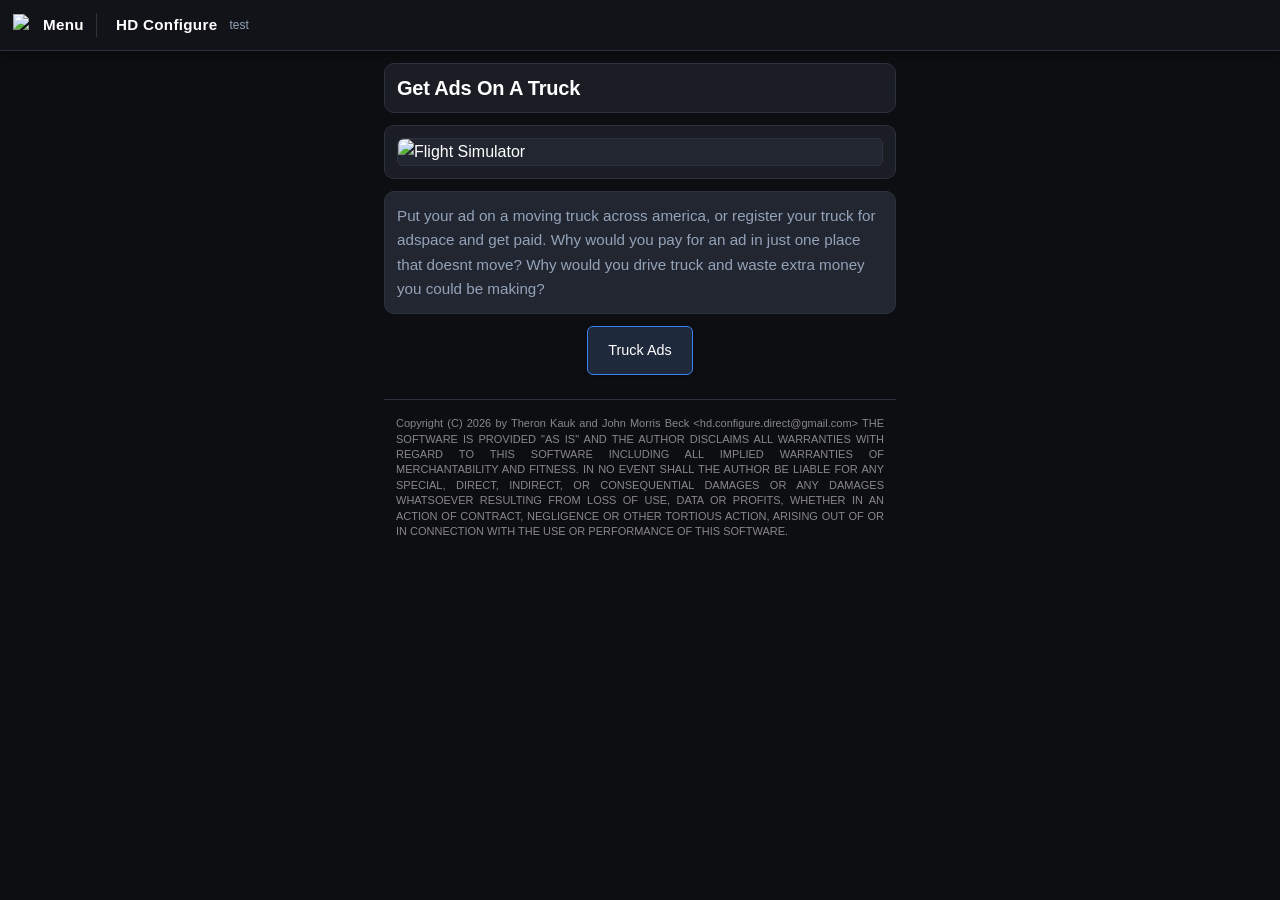
==== home/index.html @ 5f61d996 "Update webapp files" ====
<!DOCTYPE html>
<!-- Copyright (C) 2026 by Theron Kauk and John Morris Beck &lt;hd.configure.direct@gmail.com&gt; THE SOFTWARE IS PROVIDED "AS IS" AND THE AUTHOR DISCLAIMS ALL WARRANTIES WITH REGARD TO THIS SOFTWARE INCLUDING ALL IMPLIED WARRANTIES OF MERCHANTABILITY AND FITNESS. IN NO EVENT SHALL THE AUTHOR BE LIABLE FOR ANY SPECIAL, DIRECT, INDIRECT, OR CONSEQUENTIAL DAMAGES OR ANY DAMAGES WHATSOEVER RESULTING FROM LOSS OF USE, DATA OR PROFITS, WHETHER IN AN ACTION OF CONTRACT, NEGLIGENCE OR OTHER TORTIOUS ACTION, ARISING OUT OF OR IN CONNECTION WITH THE USE OR PERFORMANCE OF THIS SOFTWARE. -->
<html lang="en">
<head>
  <meta charset="UTF-8">
  <meta name="viewport" content="width=device-width, initial-scale=1.0">
  <title>Example</title>
  <link rel="stylesheet" href="/style.css">
</head>
<body>

  <div class="top-bar">
    <a href="./menu/" class="menu-link" title="Open Menu">
      <img src="/assets/menu.png" alt="Menu">
      <span class="menu-text">Menu</span>
    </a>
    <span class="top-bar-title">HD Configure</span>
    <span class="top-bar-subtitle">test</span>
  </div>
    <div class="subheader-wrapper">
        <h2 class="subheader-title">Get Ads On A Truck</h2>
    </div>
    <div class="table-wrapper">
      <div class="image-cell-flush">
        <img src="/assets/truckday.png" alt="Flight Simulator">
      </div>
    </div>
    <div class="info-block">
      <p>
        Put your ad on a moving truck across america, or register your truck for adspace and get paid. Why would you pay for an ad in just one place that doesnt move? Why would you drive truck and waste extra money you could be making?
      </p>
    </div><a href="/truckads/" class="table-btn table-btn-slate">Truck Ads</a>
<div style="text-align: right; font-size: 11px; color: #888888; font-family: sans-serif;">
  Copyright (C) 2026 by Theron Kauk and John Morris Beck &lt;hd.configure.direct@gmail.com&gt; THE SOFTWARE IS PROVIDED "AS IS" AND THE AUTHOR DISCLAIMS ALL WARRANTIES WITH REGARD TO THIS SOFTWARE INCLUDING ALL IMPLIED WARRANTIES OF MERCHANTABILITY AND FITNESS. IN NO EVENT SHALL THE AUTHOR BE LIABLE FOR ANY SPECIAL, DIRECT, INDIRECT, OR CONSEQUENTIAL DAMAGES OR ANY DAMAGES WHATSOEVER RESULTING FROM LOSS OF USE, DATA OR PROFITS, WHETHER IN AN ACTION OF CONTRACT, NEGLIGENCE OR OTHER TORTIOUS ACTION, ARISING OUT OF OR IN CONNECTION WITH THE USE OR PERFORMANCE OF THIS SOFTWARE.
</div>
</body>
</html>
---- style.css ----
/* ==========================================================================
   1. Theme Variables & Swatches
   ========================================================================== */
:root {
  --color-page-bg:        #0d0e11;
  --color-card-bg:        #13151a;
  --color-table-bg:       #1a1d24;
  --color-cell-bg:        #222630;
  --color-header-bg:      #111318;
  
  --color-border:         #2d323f;
  --color-text-main:      #ffffff;
  --color-text-muted:     #94a3b8;

  --color-btn-blue-bg:    #1e293b;
  --color-btn-blue-hover: #334155;
  --color-btn-blue-border:#3b82f6;
  
  --color-btn-navy-bg:    #1e3a8a;
  --color-btn-navy-hover: #2563eb;

  --radius-sm: 6px;
  --radius-md: 10px;
  --radius-lg: 16px;
  --transition: all 0.2s cubic-bezier(0.4, 0, 0.2, 1);
}

* {
  box-sizing: border-box;
  margin: 0;
  padding: 0;
}

body {
  background-color: var(--color-page-bg);
  color: var(--color-text-main);
  font-family: -apple-system, BlinkMacSystemFont, "Segoe UI", Roboto, sans-serif;
  line-height: 1.6;
  padding: 0;
  min-height: 100vh;
}

/* ==========================================================================
   2. Navigation & Layout
   ========================================================================== */
.top-bar {
  background-color: var(--color-header-bg);
  border-bottom: 1px solid var(--color-border);
  padding: 0rem;
  display: flex;
  align-items: center;
  box-shadow: 0 4px 12px rgba(0, 0, 0, 0.4);
  margin-bottom: 0.75rem;
}

.menu-link,
.menu-link:link,
.menu-link:visited {
  display: inline-flex;
  align-items: center;
  gap: 0.5rem;
  padding: 0.75rem;
  border-radius: var(--radius-sm);
  text-decoration: none;
  border: 1px solid transparent;
  transition: var(--transition);
}

.menu-link:hover {
  background-color: var(--color-cell-bg);
  border-color: var(--color-border);
}

.menu-text {
  color: var(--color-text-main);
  font-weight: 600;
  font-size: 0.95rem;
  letter-spacing: 0.02em;
  padding-right: 0.75rem;
  border-right: 1px solid var(--color-border);
}

.top-bar-title {
  color: var(--color-text-main);
  font-weight: 600;
  font-size: 0.95rem;
  letter-spacing: 0.02em;
  margin-left: 0.375rem;
  display: inline-flex;
  align-items: baseline;
}

.top-bar-subtitle {
  color: var(--color-text-muted);
  font-size: 0.75rem;
  margin-left: 0.75rem;
  font-weight: 400;
  align-self: center;
}

.menu-link img {
  width: 22px;
  height: 22px;
  display: block;
  object-fit: contain;
}

.card-container {
  background-color: var(--color-card-bg);
  border: 1px solid var(--color-border);
  border-radius: var(--radius-lg);
  padding: 0.75rem;
  max-width: 100%;
  width: auto;
  margin: 0.75rem;
  box-shadow: 0 12px 32px rgba(0, 0, 0, 0.6);
}

.header-banner {
  background-color: var(--color-table-bg);
  border: 1px solid var(--color-border);
  border-left: 4px solid var(--color-btn-blue-border);
  border-radius: var(--radius-md);
  padding: 0.375rem 0.75rem;
  margin-bottom: 0.75rem;
  box-shadow: inset 0 1px 0 rgba(255, 255, 255, 0.05);
}

h1 {
  color: var(--color-text-main);
  font-size: 1.75rem;
  line-height: 1.1;
  margin-top: 0;
  margin-bottom: 0.25rem;
  letter-spacing: -0.02em;
}

p.description {
  color: var(--color-text-muted);
  font-size: 0.95rem;
  font-style: italic;
  line-height: 1.2;
  margin-top: 0;
  margin-bottom: 0;
}

/* ==========================================================================
   3. Table & Cell Styles (Fixed Table Formatting)
   ========================================================================== */
.table-wrapper {
  background-color: var(--color-table-bg);
  border: 1px solid var(--color-border);
  border-radius: var(--radius-md);
  padding: 0.75rem;
  margin-bottom: 0.75rem;
  margin-left: auto;
  margin-right: auto;
  width: fit-content;
  max-width: 100%;
}

table {
  width: 100%;
  border-collapse: separate;
  border-spacing: 0 8px;
  color: var(--color-text-main);
}

th {
  background-color: var(--color-header-bg);
  color: var(--color-text-muted);
  font-size: 0.85rem;
  text-transform: uppercase;
  letter-spacing: 0.08em;
  font-weight: 600;
  padding: 0.75rem;
  border-radius: var(--radius-sm);
  text-align: center;
}

td.action-cell {
  background-color: var(--color-cell-bg);
  border: 1px solid var(--color-border);
  border-radius: var(--radius-sm);
  padding: 0.75rem;
  text-align: center;
  vertical-align: middle;
}

td.action-cell img {
  width: 100%;
  max-width: 100%;
  height: auto;
  display: block;
  margin: 0 auto;
  border-radius: var(--radius-sm);
}

.info-block {
  background-color: var(--color-cell-bg);
  border: 1px solid var(--color-border);
  border-radius: var(--radius-md);
  padding: 0.75rem;
  color: var(--color-text-main);
  margin-bottom: 0.75rem;
}

.info-block p {
  color: var(--color-text-muted);
  font-size: 0.95rem;
  line-height: 1.6;
}

/* ==========================================================================
   4. Universal Button Link Protection
   ========================================================================== */
td a.table-btn,
td a.table-btn:link,
td a.table-btn:visited {
  display: inline-block;
  padding: 0.75rem;
  font-size: 0.9rem;
  font-weight: 500;
  color: var(--color-text-main) !important;
  text-decoration: none;
  border-radius: var(--radius-sm);
  transition: var(--transition);
  text-align: center;
  box-shadow: 0 2px 4px rgba(0, 0, 0, 0.2);
}

td a.table-btn-slate,
td a.table-btn-slate:link,
td a.table-btn-slate:visited {
  background-color: var(--color-btn-blue-bg) !important;
  border: 1px solid var(--color-btn-blue-border) !important;
}

td a.table-btn-slate:hover {
  background-color: var(--color-btn-blue-hover) !important;
  box-shadow: 0 4px 12px rgba(59, 130, 246, 0.25);
  transform: translateY(-1px);
}

td a.table-btn-navy,
td a.table-btn-navy:link,
td a.table-btn-navy:visited {
  background-color: var(--color-btn-navy-bg) !important;
  border: 1px solid rgba(255, 255, 255, 0.1) !important;
}

td a.table-btn-navy:hover {
  background-color: var(--color-btn-navy-hover) !important;
  box-shadow: 0 4px 12px rgba(37, 99, 235, 0.3);
  transform: translateY(-1px);
}

td a.table-btn:active {
  transform: translateY(0);
}

/* ==========================================================================
   Subheader Component (Layered)
   ========================================================================== */
.subheader-wrapper {
  background-color: var(--color-table-bg);
  border: 1px solid var(--color-border);
  border-radius: var(--radius-md);
  padding: 0.75rem;
  margin-top: 0.75rem;
  margin-bottom: 0.75rem;
}

.subheader-inner {
  background-color: var(--color-cell-bg);
  border: 1px solid var(--color-border);
  border-radius: var(--radius-sm);
  padding: 0.75rem;
}

h2.subheader-title {
  color: #ffffff;
  font-size: 1.25rem;
  font-weight: 700;
  letter-spacing: -0.01em;
  line-height: 1.2;
  margin: 0;
}

/* ==========================================================================
   Extra Image Code
   ========================================================================== */
.image-cell-flush {
  background-color: var(--color-cell-bg);
  border: 1px solid var(--color-border);
  border-radius: var(--radius-sm);
  padding: 0;
  overflow: hidden;
  width: 100%;
}

.image-cell-flush img {
  width: 100%;
  max-width: 100%;
  height: auto;
  display: block;
  border-radius: var(--radius-sm);
}

/* ==========================================================================
   Standalone Button Styles
   ========================================================================== */
a.table-btn,
a.table-btn:link,
a.table-btn:visited {
  display: block;
  width: fit-content;
  margin: 0 auto 0.75rem auto;
  padding: 0.75rem 1.25rem;
  font-size: 0.9rem;
  font-weight: 500;
  color: var(--color-text-main) !important;
  text-decoration: none;
  border-radius: var(--radius-sm);
  transition: var(--transition);
  text-align: center;
  box-shadow: 0 2px 4px rgba(0, 0, 0, 0.2);
}

a.table-btn-slate,
a.table-btn-slate:link,
a.table-btn-slate:visited {
  background-color: var(--color-btn-blue-bg) !important;
  border: 1px solid var(--color-btn-blue-border) !important;
}

a.table-btn-slate:hover {
  background-color: var(--color-btn-blue-hover) !important;
  box-shadow: 0 4px 12px rgba(59, 130, 246, 0.25);
  transform: translateY(-1px);
}

a.table-btn-navy,
a.table-btn-navy:link,
a.table-btn-navy:visited {
  background-color: var(--color-btn-navy-bg) !important;
  border: 1px solid rgba(255, 255, 255, 0.1) !important;
}

a.table-btn-navy:hover {
  background-color: var(--color-btn-navy-hover) !important;
  box-shadow: 0 4px 12px rgba(37, 99, 235, 0.3);
  transform: translateY(-1px);
}

a.table-btn:active {
  transform: translateY(0);
}

/* ==========================================================================
   Responsive Sizing for Landscape / Desktop Screens
   ========================================================================== */
@media (orientation: landscape) {
  .table-wrapper:has(.image-cell-flush),
  .subheader-wrapper,
  .info-block {
    width: 100%;
    max-width: 40%;
    margin-left: auto;
    margin-right: auto;
  }
}

/* ==========================================================================
   Footer / License Alignment & Divider Bar
   ========================================================================== */
body > div:last-of-type {
  margin: 1.5rem auto 0 auto;
  padding: 1rem 0.75rem 1.5rem 0.75rem;
  border-top: 1px solid var(--color-border);
  text-align: justify !important;
  line-height: 1.4;
}

@media (orientation: landscape) {
  body > div:last-of-type {
    width: 100%;
    max-width: 40%;
  }
}
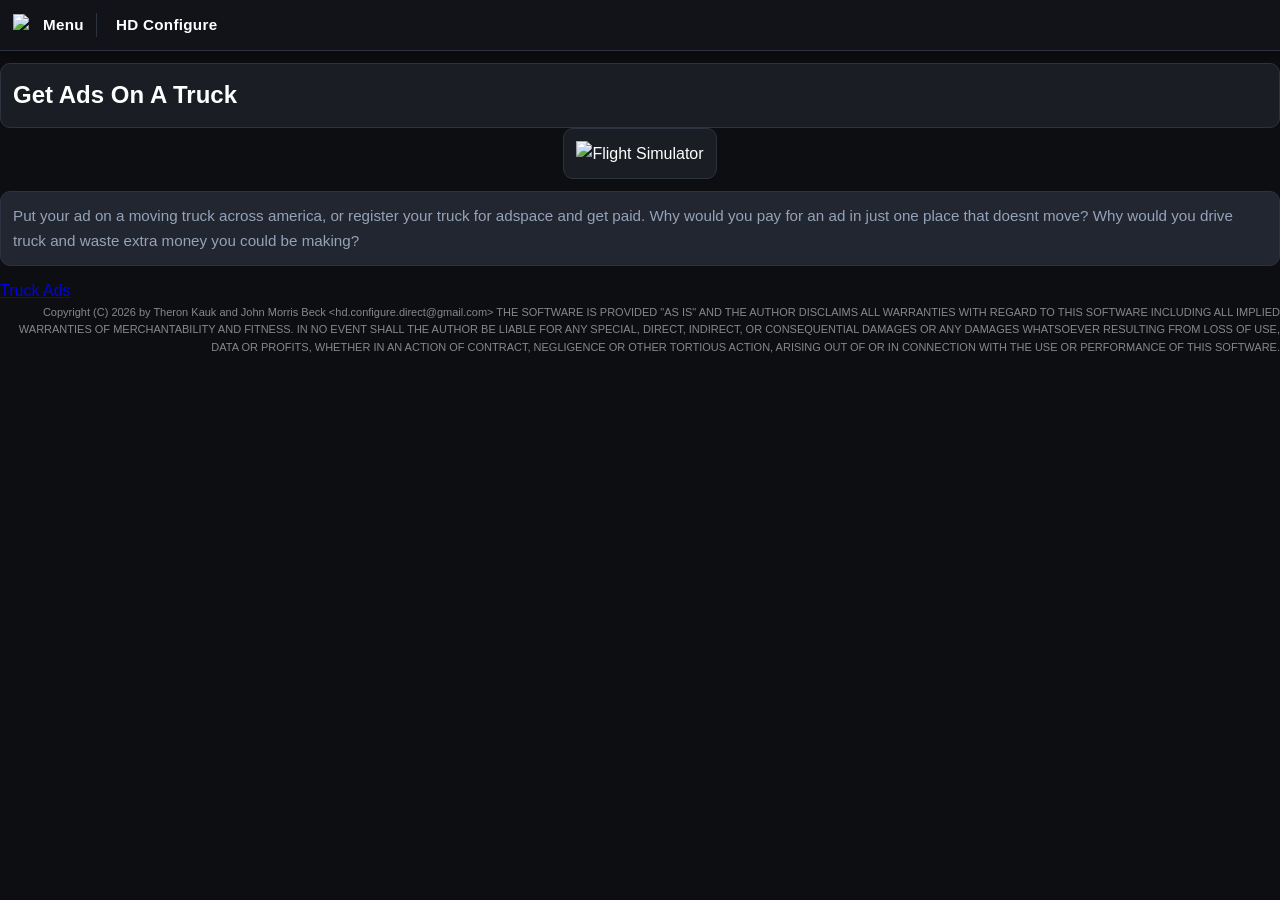
==== commit d81567cc: "Update webapp files" ====
--- a/home/index.html
+++ b/home/index.html
@@ -15,7 +15,7 @@
       <span class="menu-text">Menu</span>
     </a>
     <span class="top-bar-title">HD Configure</span>
-    <span class="top-bar-subtitle">test</span>
+    <span class="top-bar-subtitle"></span>
   </div>
     <div class="subheader-wrapper">
         <h2 class="subheader-title">Get Ads On A Truck</h2>
--- a/style.css
+++ b/style.css
@@ -98,6 +98,10 @@
   align-self: center;
 }
 
+.top-bar-subtitle:empty {
+  display: none;
+}
+
 .menu-link img {
   width: 22px;
   height: 22px;
@@ -267,124 +271,4 @@
   border: 1px solid var(--color-border);
   border-radius: var(--radius-md);
   padding: 0.75rem;
-  margin-top: 0.75rem;
-  margin-bottom: 0.75rem;
-}
-
-.subheader-inner {
-  background-color: var(--color-cell-bg);
-  border: 1px solid var(--color-border);
-  border-radius: var(--radius-sm);
-  padding: 0.75rem;
-}
-
-h2.subheader-title {
-  color: #ffffff;
-  font-size: 1.25rem;
-  font-weight: 700;
-  letter-spacing: -0.01em;
-  line-height: 1.2;
-  margin: 0;
-}
-
-/* ==========================================================================
-   Extra Image Code
-   ========================================================================== */
-.image-cell-flush {
-  background-color: var(--color-cell-bg);
-  border: 1px solid var(--color-border);
-  border-radius: var(--radius-sm);
-  padding: 0;
-  overflow: hidden;
-  width: 100%;
-}
-
-.image-cell-flush img {
-  width: 100%;
-  max-width: 100%;
-  height: auto;
-  display: block;
-  border-radius: var(--radius-sm);
-}
-
-/* ==========================================================================
-   Standalone Button Styles
-   ========================================================================== */
-a.table-btn,
-a.table-btn:link,
-a.table-btn:visited {
-  display: block;
-  width: fit-content;
-  margin: 0 auto 0.75rem auto;
-  padding: 0.75rem 1.25rem;
-  font-size: 0.9rem;
-  font-weight: 500;
-  color: var(--color-text-main) !important;
-  text-decoration: none;
-  border-radius: var(--radius-sm);
-  transition: var(--transition);
-  text-align: center;
-  box-shadow: 0 2px 4px rgba(0, 0, 0, 0.2);
-}
-
-a.table-btn-slate,
-a.table-btn-slate:link,
-a.table-btn-slate:visited {
-  background-color: var(--color-btn-blue-bg) !important;
-  border: 1px solid var(--color-btn-blue-border) !important;
-}
-
-a.table-btn-slate:hover {
-  background-color: var(--color-btn-blue-hover) !important;
-  box-shadow: 0 4px 12px rgba(59, 130, 246, 0.25);
-  transform: translateY(-1px);
-}
-
-a.table-btn-navy,
-a.table-btn-navy:link,
-a.table-btn-navy:visited {
-  background-color: var(--color-btn-navy-bg) !important;
-  border: 1px solid rgba(255, 255, 255, 0.1) !important;
-}
-
-a.table-btn-navy:hover {
-  background-color: var(--color-btn-navy-hover) !important;
-  box-shadow: 0 4px 12px rgba(37, 99, 235, 0.3);
-  transform: translateY(-1px);
-}
-
-a.table-btn:active {
-  transform: translateY(0);
-}
-
-/* ==========================================================================
-   Responsive Sizing for Landscape / Desktop Screens
-   ========================================================================== */
-@media (orientation: landscape) {
-  .table-wrapper:has(.image-cell-flush),
-  .subheader-wrapper,
-  .info-block {
-    width: 100%;
-    max-width: 40%;
-    margin-left: auto;
-    margin-right: auto;
-  }
-}
-
-/* ==========================================================================
-   Footer / License Alignment & Divider Bar
-   ========================================================================== */
-body > div:last-of-type {
-  margin: 1.5rem auto 0 auto;
-  padding: 1rem 0.75rem 1.5rem 0.75rem;
-  border-top: 1px solid var(--color-border);
-  text-align: justify !important;
-  line-height: 1.4;
-}
-
-@media (orientation: landscape) {
-  body > div:last-of-type {
-    width: 100%;
-    max-width: 40%;
-  }
-}
+  margin-top: 0.
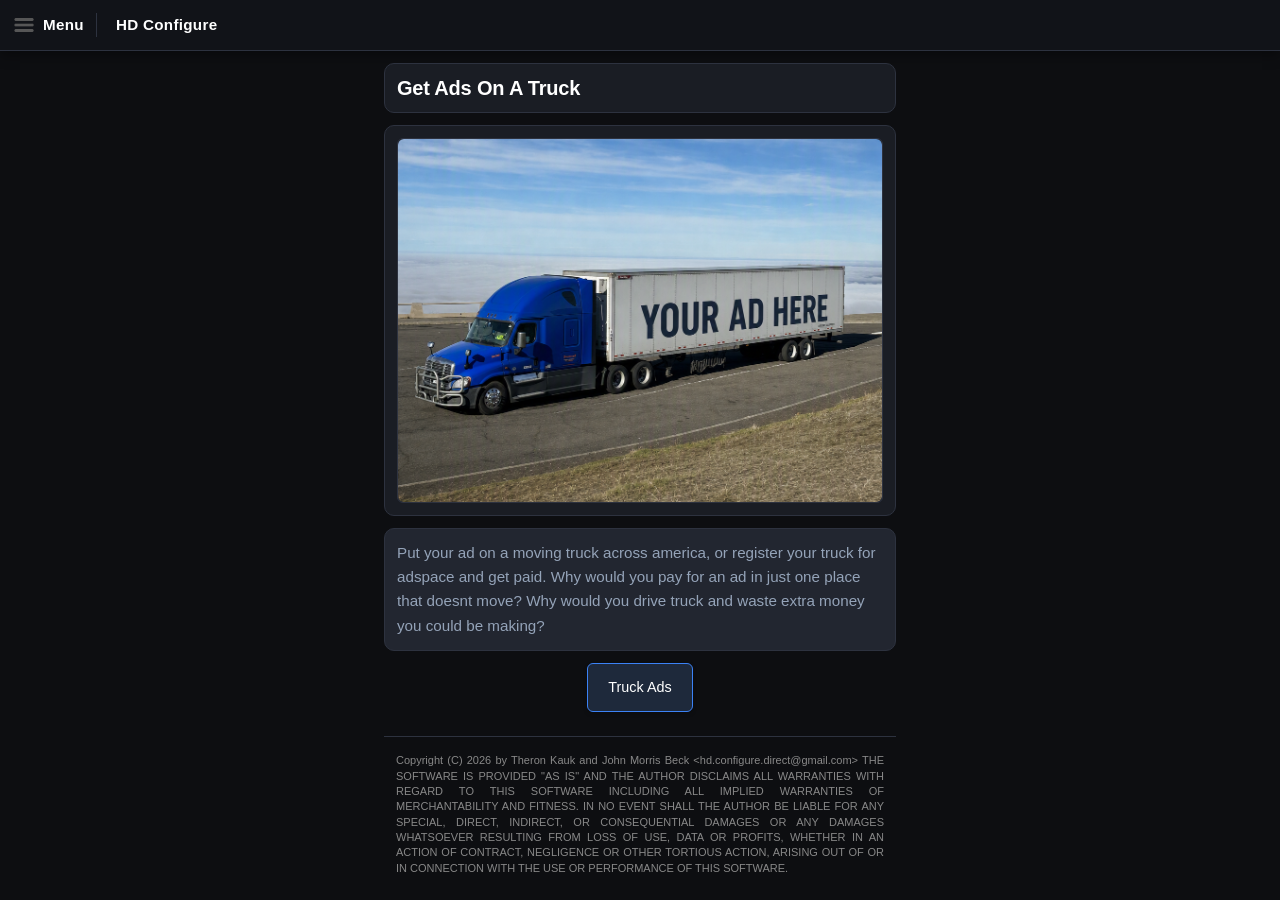
==== commit f78f0ec8: "Update webapp files" ====
--- a/home/index.html
+++ b/home/index.html
@@ -4,7 +4,7 @@
 <head>
   <meta charset="UTF-8">
   <meta name="viewport" content="width=device-width, initial-scale=1.0">
-  <title>Example</title>
+  <title>HDConfigure</title>
   <link rel="stylesheet" href="/style.css">
 </head>
 <body>
@@ -15,7 +15,7 @@
       <span class="menu-text">Menu</span>
     </a>
     <span class="top-bar-title">HD Configure</span>
-    <span class="top-bar-subtitle"></span>
+    <span class="top-bar-subtitle"> </span>
   </div>
     <div class="subheader-wrapper">
         <h2 class="subheader-title">Get Ads On A Truck</h2>
--- a/style.css
+++ b/style.css
@@ -98,10 +98,6 @@
   align-self: center;
 }
 
-.top-bar-subtitle:empty {
-  display: none;
-}
-
 .menu-link img {
   width: 22px;
   height: 22px;
@@ -271,4 +267,124 @@
   border: 1px solid var(--color-border);
   border-radius: var(--radius-md);
   padding: 0.75rem;
-  margin-top: 0.
+  margin-top: 0.75rem;
+  margin-bottom: 0.75rem;
+}
+
+.subheader-inner {
+  background-color: var(--color-cell-bg);
+  border: 1px solid var(--color-border);
+  border-radius: var(--radius-sm);
+  padding: 0.75rem;
+}
+
+h2.subheader-title {
+  color: #ffffff;
+  font-size: 1.25rem;
+  font-weight: 700;
+  letter-spacing: -0.01em;
+  line-height: 1.2;
+  margin: 0;
+}
+
+/* ==========================================================================
+   Extra Image Code
+   ========================================================================== */
+.image-cell-flush {
+  background-color: var(--color-cell-bg);
+  border: 1px solid var(--color-border);
+  border-radius: var(--radius-sm);
+  padding: 0;
+  overflow: hidden;
+  width: 100%;
+}
+
+.image-cell-flush img {
+  width: 100%;
+  max-width: 100%;
+  height: auto;
+  display: block;
+  border-radius: var(--radius-sm);
+}
+
+/* ==========================================================================
+   Standalone Button Styles
+   ========================================================================== */
+a.table-btn,
+a.table-btn:link,
+a.table-btn:visited {
+  display: block;
+  width: fit-content;
+  margin: 0 auto 0.75rem auto;
+  padding: 0.75rem 1.25rem;
+  font-size: 0.9rem;
+  font-weight: 500;
+  color: var(--color-text-main) !important;
+  text-decoration: none;
+  border-radius: var(--radius-sm);
+  transition: var(--transition);
+  text-align: center;
+  box-shadow: 0 2px 4px rgba(0, 0, 0, 0.2);
+}
+
+a.table-btn-slate,
+a.table-btn-slate:link,
+a.table-btn-slate:visited {
+  background-color: var(--color-btn-blue-bg) !important;
+  border: 1px solid var(--color-btn-blue-border) !important;
+}
+
+a.table-btn-slate:hover {
+  background-color: var(--color-btn-blue-hover) !important;
+  box-shadow: 0 4px 12px rgba(59, 130, 246, 0.25);
+  transform: translateY(-1px);
+}
+
+a.table-btn-navy,
+a.table-btn-navy:link,
+a.table-btn-navy:visited {
+  background-color: var(--color-btn-navy-bg) !important;
+  border: 1px solid rgba(255, 255, 255, 0.1) !important;
+}
+
+a.table-btn-navy:hover {
+  background-color: var(--color-btn-navy-hover) !important;
+  box-shadow: 0 4px 12px rgba(37, 99, 235, 0.3);
+  transform: translateY(-1px);
+}
+
+a.table-btn:active {
+  transform: translateY(0);
+}
+
+/* ==========================================================================
+   Responsive Sizing for Landscape / Desktop Screens
+   ========================================================================== */
+@media (orientation: landscape) {
+  .table-wrapper:has(.image-cell-flush),
+  .subheader-wrapper,
+  .info-block {
+    width: 100%;
+    max-width: 40%;
+    margin-left: auto;
+    margin-right: auto;
+  }
+}
+
+/* ==========================================================================
+   Footer / License Alignment & Divider Bar
+   ========================================================================== */
+body > div:last-of-type {
+  margin: 1.5rem auto 0 auto;
+  padding: 1rem 0.75rem 1.5rem 0.75rem;
+  border-top: 1px solid var(--color-border);
+  text-align: justify !important;
+  line-height: 1.4;
+}
+
+@media (orientation: landscape) {
+  body > div:last-of-type {
+    width: 100%;
+    max-width: 40%;
+  }
+}
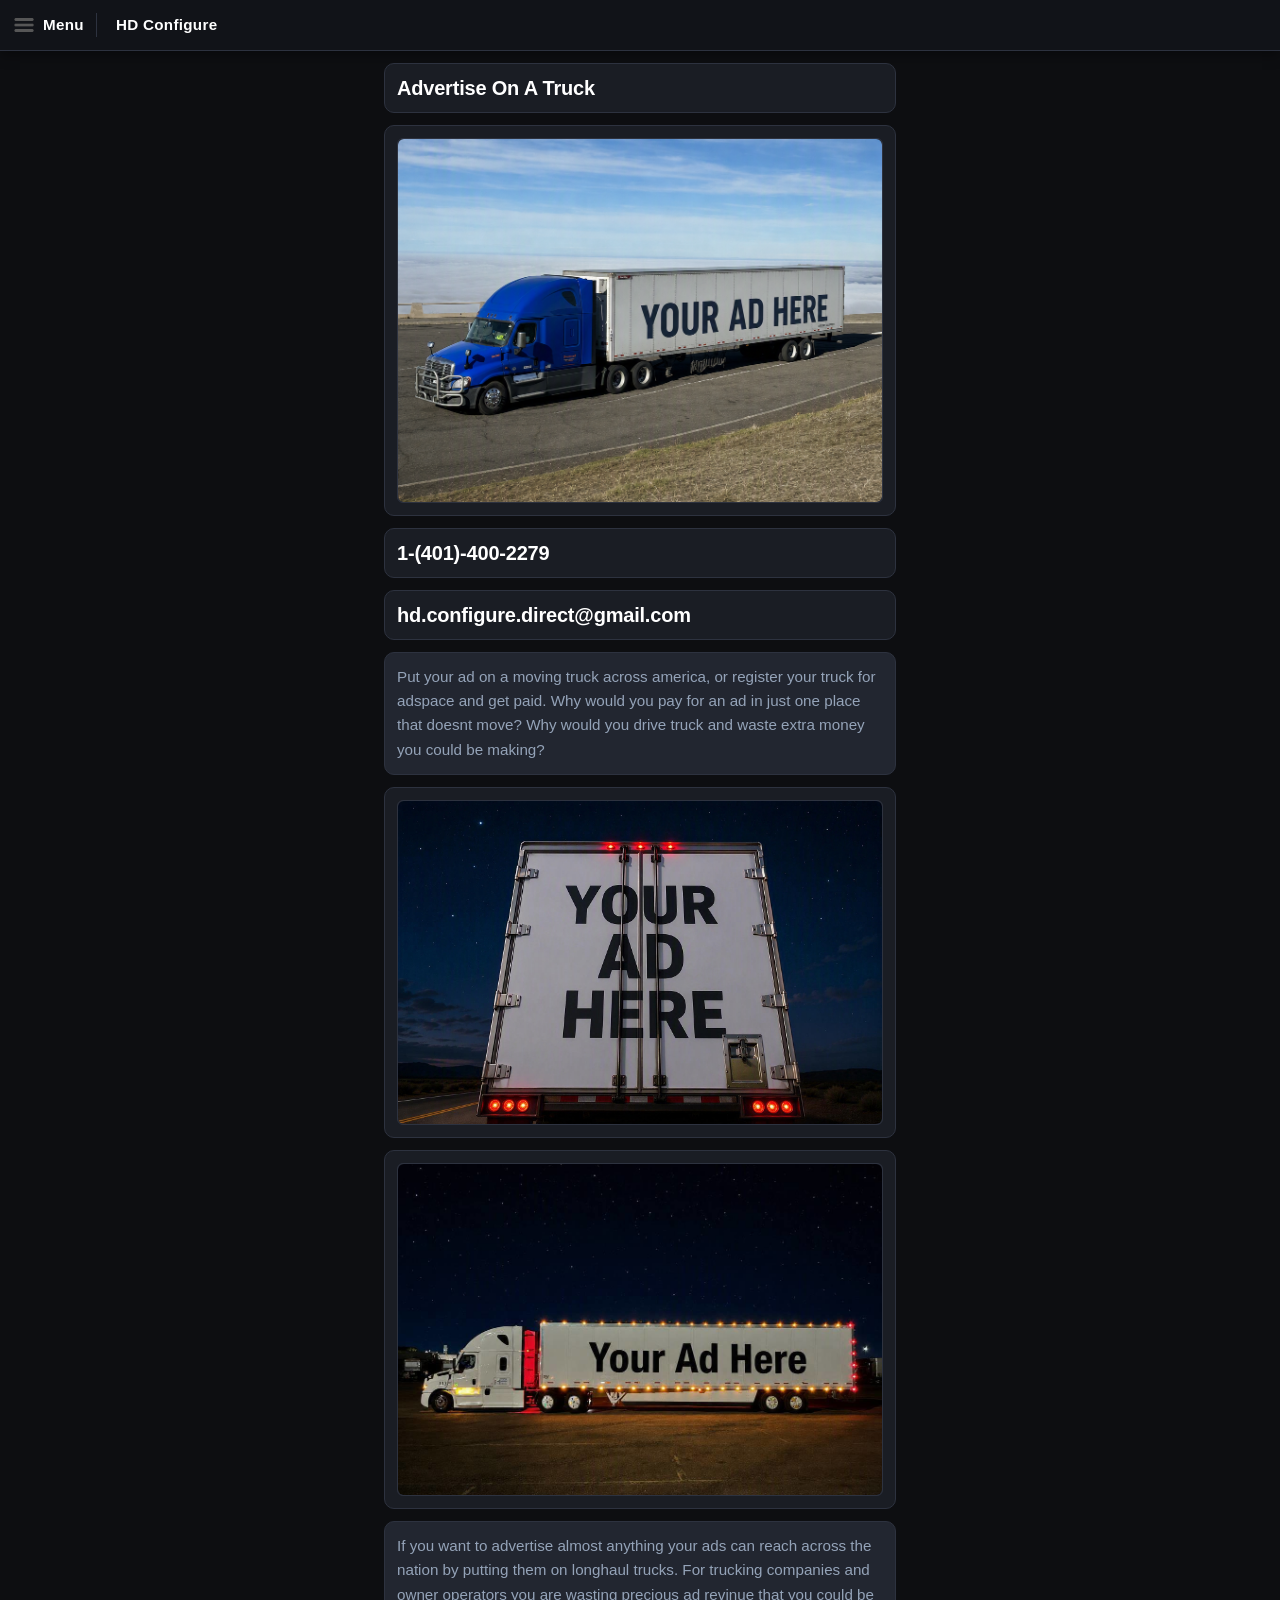
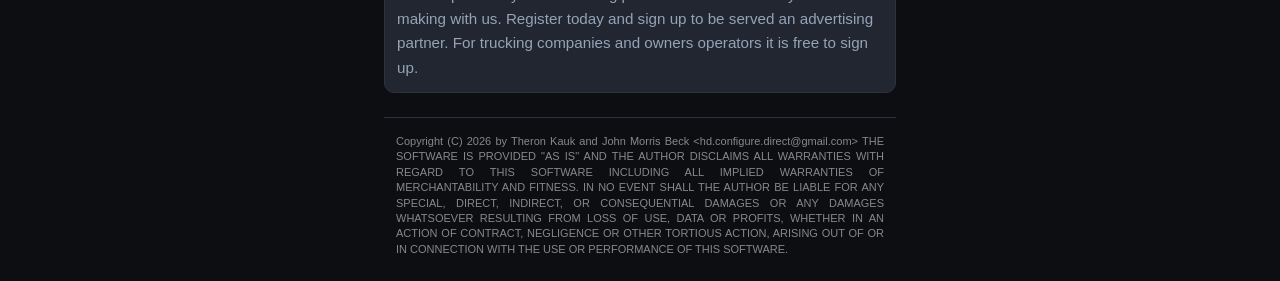
==== commit dc1bfa82: "Update webapp files" ====
--- a/home/index.html
+++ b/home/index.html
@@ -18,18 +18,39 @@
     <span class="top-bar-subtitle"> </span>
   </div>
     <div class="subheader-wrapper">
-        <h2 class="subheader-title">Get Ads On A Truck</h2>
+        <h2 class="subheader-title">Advertise On A Truck</h2>
     </div>
     <div class="table-wrapper">
       <div class="image-cell-flush">
         <img src="/assets/truckday.png" alt="Flight Simulator">
       </div>
     </div>
+    <div class="subheader-wrapper">
+        <h2 class="subheader-title">1-(401)-400-2279</h2>
+    </div>
+    <div class="subheader-wrapper">
+        <h2 class="subheader-title">hd.configure.direct@gmail.com</h2>
+    </div>
     <div class="info-block">
       <p>
         Put your ad on a moving truck across america, or register your truck for adspace and get paid. Why would you pay for an ad in just one place that doesnt move? Why would you drive truck and waste extra money you could be making?
       </p>
-    </div><a href="/truckads/" class="table-btn table-btn-slate">Truck Ads</a>
+    </div>
+    <div class="table-wrapper">
+      <div class="image-cell-flush">
+        <img src="/assets/truckback.jpg" alt="Flight Simulator">
+      </div>
+    </div>
+    <div class="table-wrapper">
+      <div class="image-cell-flush">
+        <img src="/assets/trucknight.png" alt="Flight Simulator">
+      </div>
+    </div>
+    <div class="info-block">
+      <p>
+        If you want to advertise almost anything your ads can reach across the nation by putting them on longhaul trucks. For trucking companies and owner operators you are wasting precious ad revinue that you could be making with us. Register today and sign up to be served an advertising partner. For trucking companies and owners operators it is free to sign up.
+      </p>
+    </div>
 <div style="text-align: right; font-size: 11px; color: #888888; font-family: sans-serif;">
   Copyright (C) 2026 by Theron Kauk and John Morris Beck &lt;hd.configure.direct@gmail.com&gt; THE SOFTWARE IS PROVIDED "AS IS" AND THE AUTHOR DISCLAIMS ALL WARRANTIES WITH REGARD TO THIS SOFTWARE INCLUDING ALL IMPLIED WARRANTIES OF MERCHANTABILITY AND FITNESS. IN NO EVENT SHALL THE AUTHOR BE LIABLE FOR ANY SPECIAL, DIRECT, INDIRECT, OR CONSEQUENTIAL DAMAGES OR ANY DAMAGES WHATSOEVER RESULTING FROM LOSS OF USE, DATA OR PROFITS, WHETHER IN AN ACTION OF CONTRACT, NEGLIGENCE OR OTHER TORTIOUS ACTION, ARISING OUT OF OR IN CONNECTION WITH THE USE OR PERFORMANCE OF THIS SOFTWARE.
 </div>
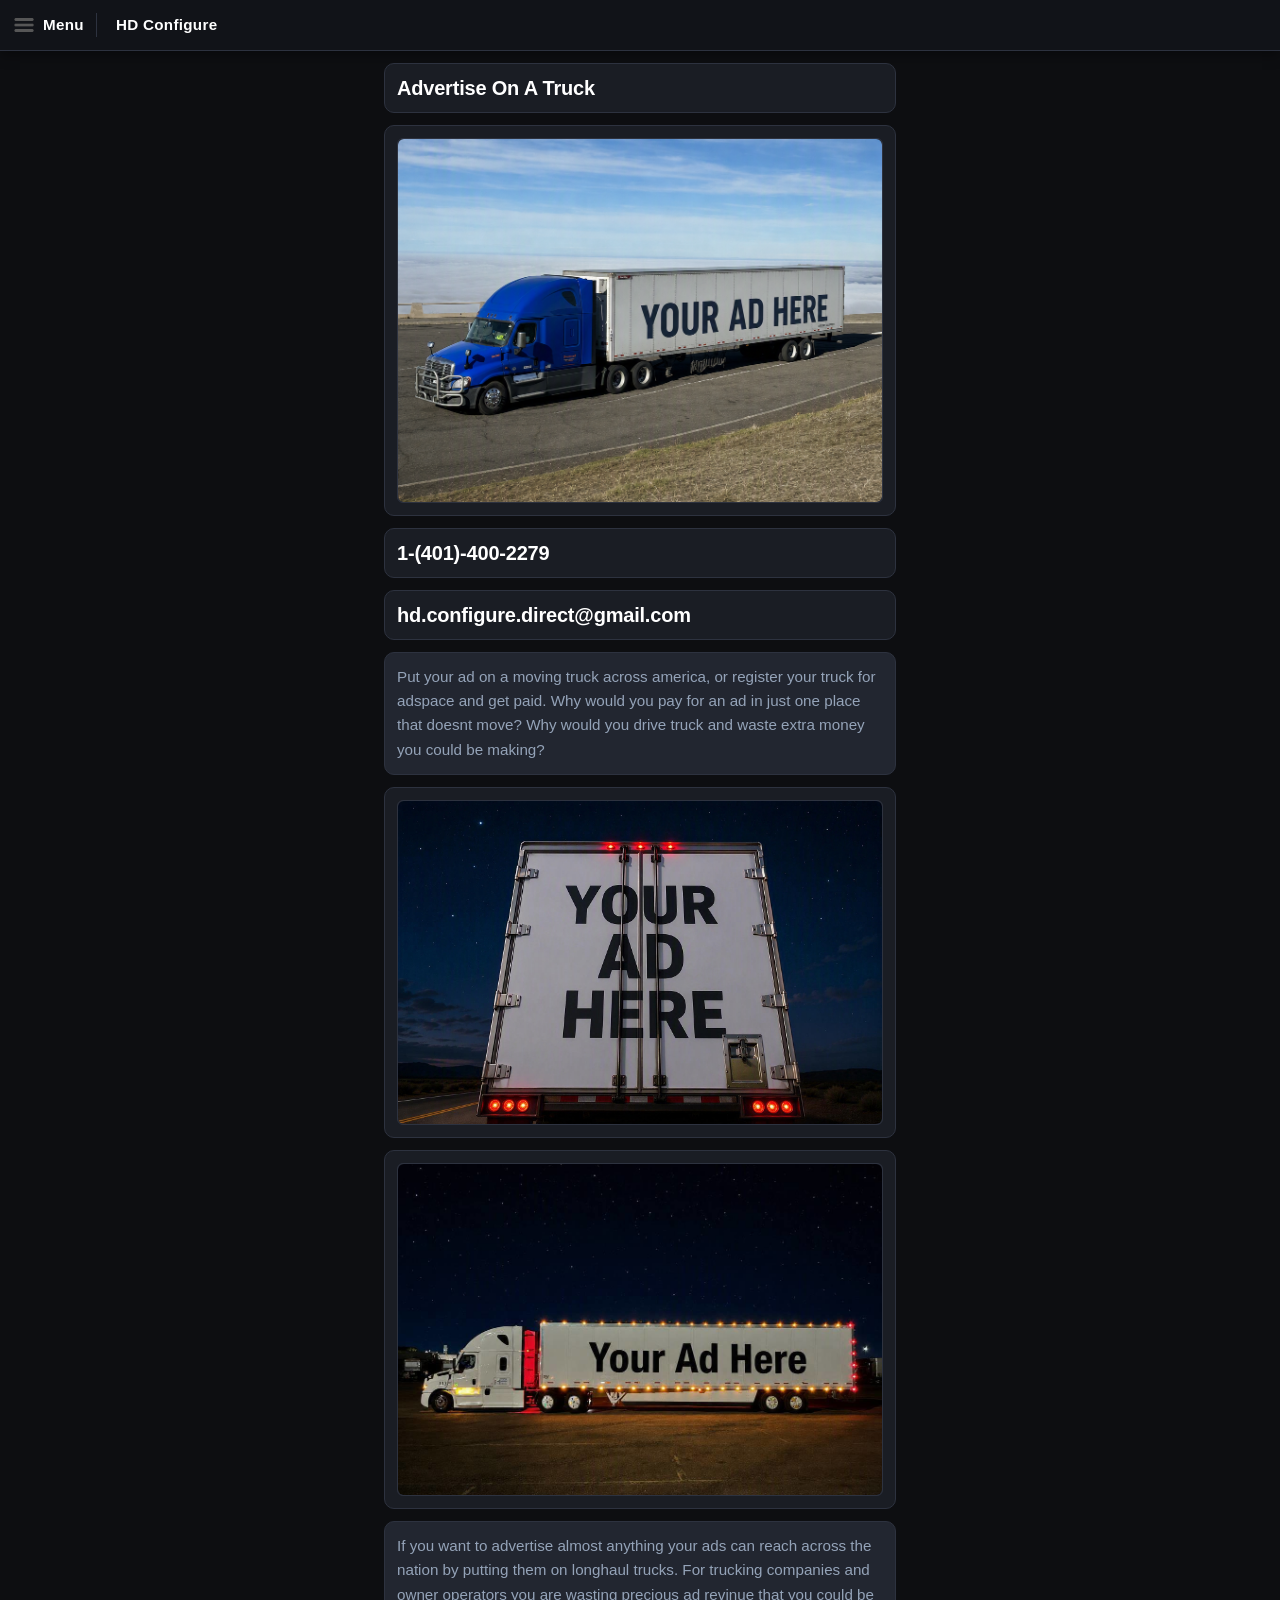
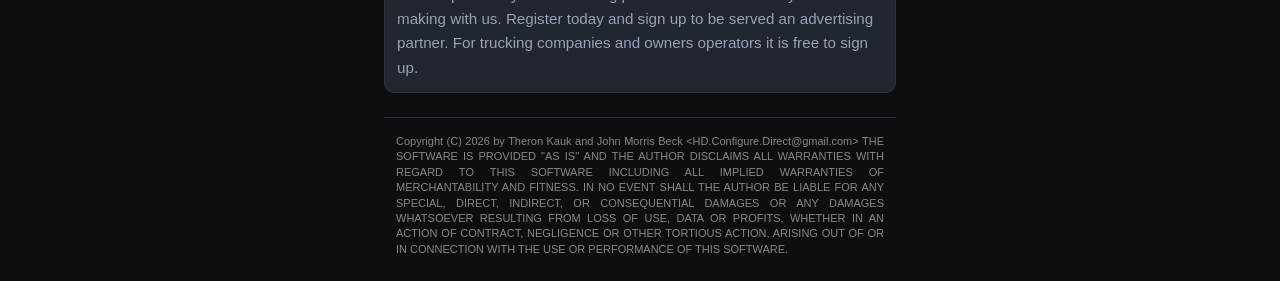
==== commit 7067a8a0: "Update webapp files" ====
--- a/home/index.html
+++ b/home/index.html
@@ -1,5 +1,5 @@
 <!DOCTYPE html>
-<!-- Copyright (C) 2026 by Theron Kauk and John Morris Beck &lt;hd.configure.direct@gmail.com&gt; THE SOFTWARE IS PROVIDED "AS IS" AND THE AUTHOR DISCLAIMS ALL WARRANTIES WITH REGARD TO THIS SOFTWARE INCLUDING ALL IMPLIED WARRANTIES OF MERCHANTABILITY AND FITNESS. IN NO EVENT SHALL THE AUTHOR BE LIABLE FOR ANY SPECIAL, DIRECT, INDIRECT, OR CONSEQUENTIAL DAMAGES OR ANY DAMAGES WHATSOEVER RESULTING FROM LOSS OF USE, DATA OR PROFITS, WHETHER IN AN ACTION OF CONTRACT, NEGLIGENCE OR OTHER TORTIOUS ACTION, ARISING OUT OF OR IN CONNECTION WITH THE USE OR PERFORMANCE OF THIS SOFTWARE. -->
+<!-- Copyright (C) 2026 by Theron Kauk and John Morris Beck &lt;HD.Configure.Direct@gmail.com&gt; THE SOFTWARE IS PROVIDED "AS IS" AND THE AUTHOR DISCLAIMS ALL WARRANTIES WITH REGARD TO THIS SOFTWARE INCLUDING ALL IMPLIED WARRANTIES OF MERCHANTABILITY AND FITNESS. IN NO EVENT SHALL THE AUTHOR BE LIABLE FOR ANY SPECIAL, DIRECT, INDIRECT, OR CONSEQUENTIAL DAMAGES OR ANY DAMAGES WHATSOEVER RESULTING FROM LOSS OF USE, DATA OR PROFITS, WHETHER IN AN ACTION OF CONTRACT, NEGLIGENCE OR OTHER TORTIOUS ACTION, ARISING OUT OF OR IN CONNECTION WITH THE USE OR PERFORMANCE OF THIS SOFTWARE. -->
 <html lang="en">
 <head>
   <meta charset="UTF-8">
@@ -52,7 +52,7 @@
       </p>
     </div>
 <div style="text-align: right; font-size: 11px; color: #888888; font-family: sans-serif;">
-  Copyright (C) 2026 by Theron Kauk and John Morris Beck &lt;hd.configure.direct@gmail.com&gt; THE SOFTWARE IS PROVIDED "AS IS" AND THE AUTHOR DISCLAIMS ALL WARRANTIES WITH REGARD TO THIS SOFTWARE INCLUDING ALL IMPLIED WARRANTIES OF MERCHANTABILITY AND FITNESS. IN NO EVENT SHALL THE AUTHOR BE LIABLE FOR ANY SPECIAL, DIRECT, INDIRECT, OR CONSEQUENTIAL DAMAGES OR ANY DAMAGES WHATSOEVER RESULTING FROM LOSS OF USE, DATA OR PROFITS, WHETHER IN AN ACTION OF CONTRACT, NEGLIGENCE OR OTHER TORTIOUS ACTION, ARISING OUT OF OR IN CONNECTION WITH THE USE OR PERFORMANCE OF THIS SOFTWARE.
+  Copyright (C) 2026 by Theron Kauk and John Morris Beck &lt;HD.Configure.Direct@gmail.com&gt; THE SOFTWARE IS PROVIDED "AS IS" AND THE AUTHOR DISCLAIMS ALL WARRANTIES WITH REGARD TO THIS SOFTWARE INCLUDING ALL IMPLIED WARRANTIES OF MERCHANTABILITY AND FITNESS. IN NO EVENT SHALL THE AUTHOR BE LIABLE FOR ANY SPECIAL, DIRECT, INDIRECT, OR CONSEQUENTIAL DAMAGES OR ANY DAMAGES WHATSOEVER RESULTING FROM LOSS OF USE, DATA OR PROFITS, WHETHER IN AN ACTION OF CONTRACT, NEGLIGENCE OR OTHER TORTIOUS ACTION, ARISING OUT OF OR IN CONNECTION WITH THE USE OR PERFORMANCE OF THIS SOFTWARE.
 </div>
 </body>
 </html>
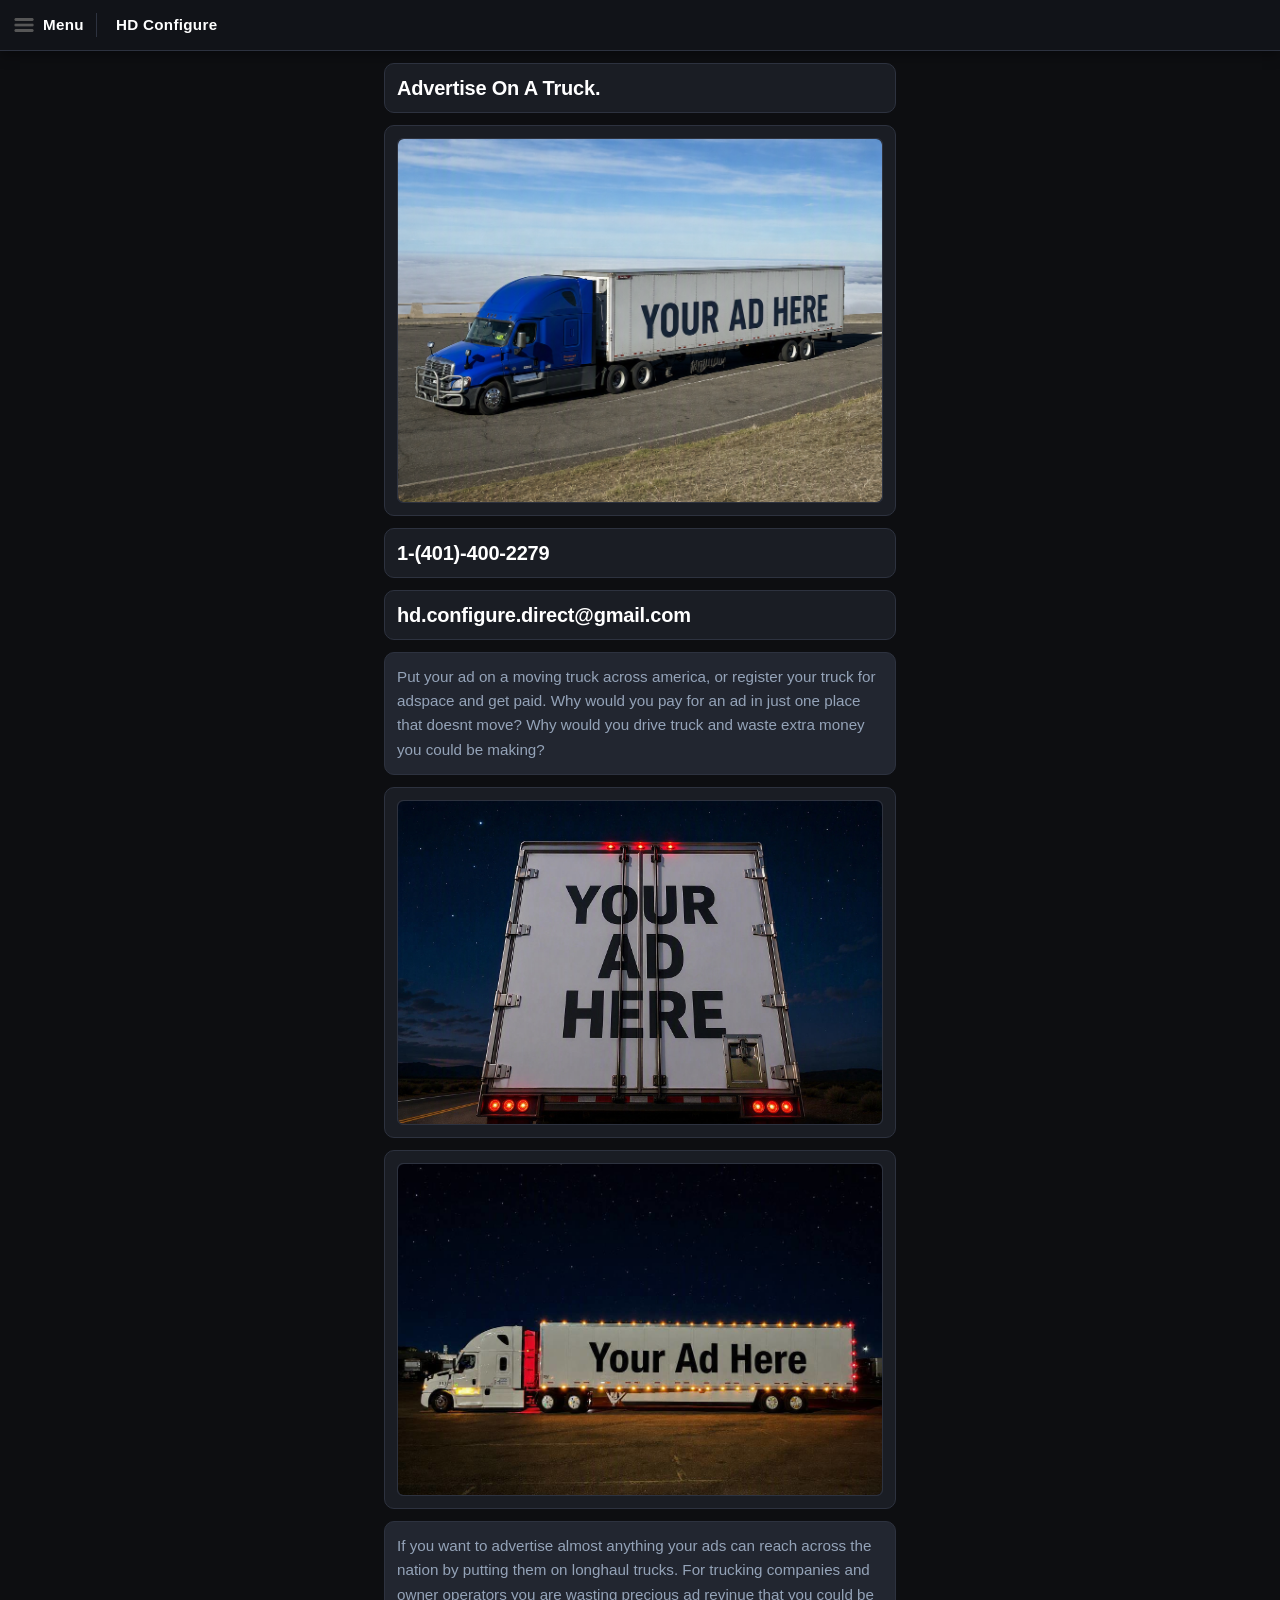
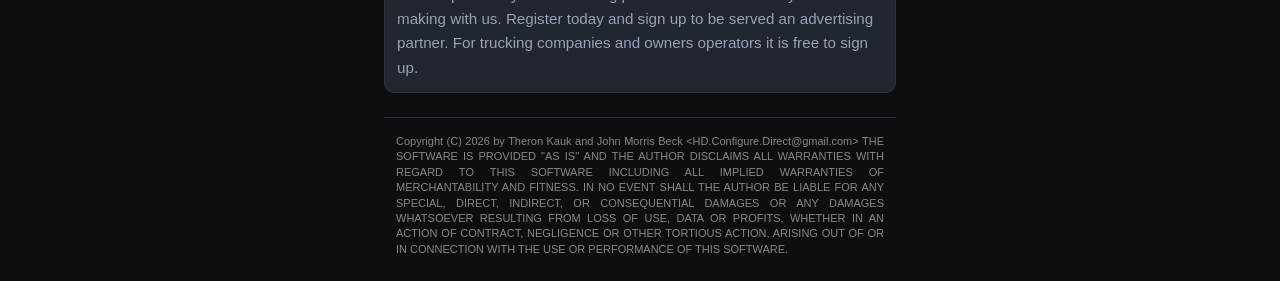
==== commit f75d7a3d: "Update webapp files" ====
--- a/home/index.html
+++ b/home/index.html
@@ -18,7 +18,7 @@
     <span class="top-bar-subtitle"> </span>
   </div>
     <div class="subheader-wrapper">
-        <h2 class="subheader-title">Advertise On A Truck</h2>
+        <h2 class="subheader-title">Advertise On A Truck.</h2>
     </div>
     <div class="table-wrapper">
       <div class="image-cell-flush">
--- a/style.css
+++ b/style.css
@@ -305,6 +305,27 @@
   height: auto;
   display: block;
   border-radius: var(--radius-sm);
+}
+/* ==========================================================================
+   Embedded Form Styling (Transparent / No Wrapper Box)
+   ========================================================================== */
+.embedded-form {
+  display: block;
+  width: 100%;
+  max-width: 100%;
+  height: 1050px; /* Adjusted down from 2000px to eliminate trailing whitespace */
+  border: none;
+  background: transparent;
+  margin-bottom: 0.75rem;
+}
+
+@media (orientation: landscape) {
+  .embedded-form {
+    width: 100%;
+    max-width: 40%;
+    margin-left: auto;
+    margin-right: auto;
+  }
 }
 
 /* ==========================================================================
@@ -360,8 +381,10 @@
 /* ==========================================================================
    Responsive Sizing for Landscape / Desktop Screens
    ========================================================================== */
+
 @media (orientation: landscape) {
   .table-wrapper:has(.image-cell-flush),
+  .table-wrapper:has(iframe),
   .subheader-wrapper,
   .info-block {
     width: 100%;
@@ -370,7 +393,6 @@
     margin-right: auto;
   }
 }
-
 /* ==========================================================================
    Footer / License Alignment & Divider Bar
    ========================================================================== */
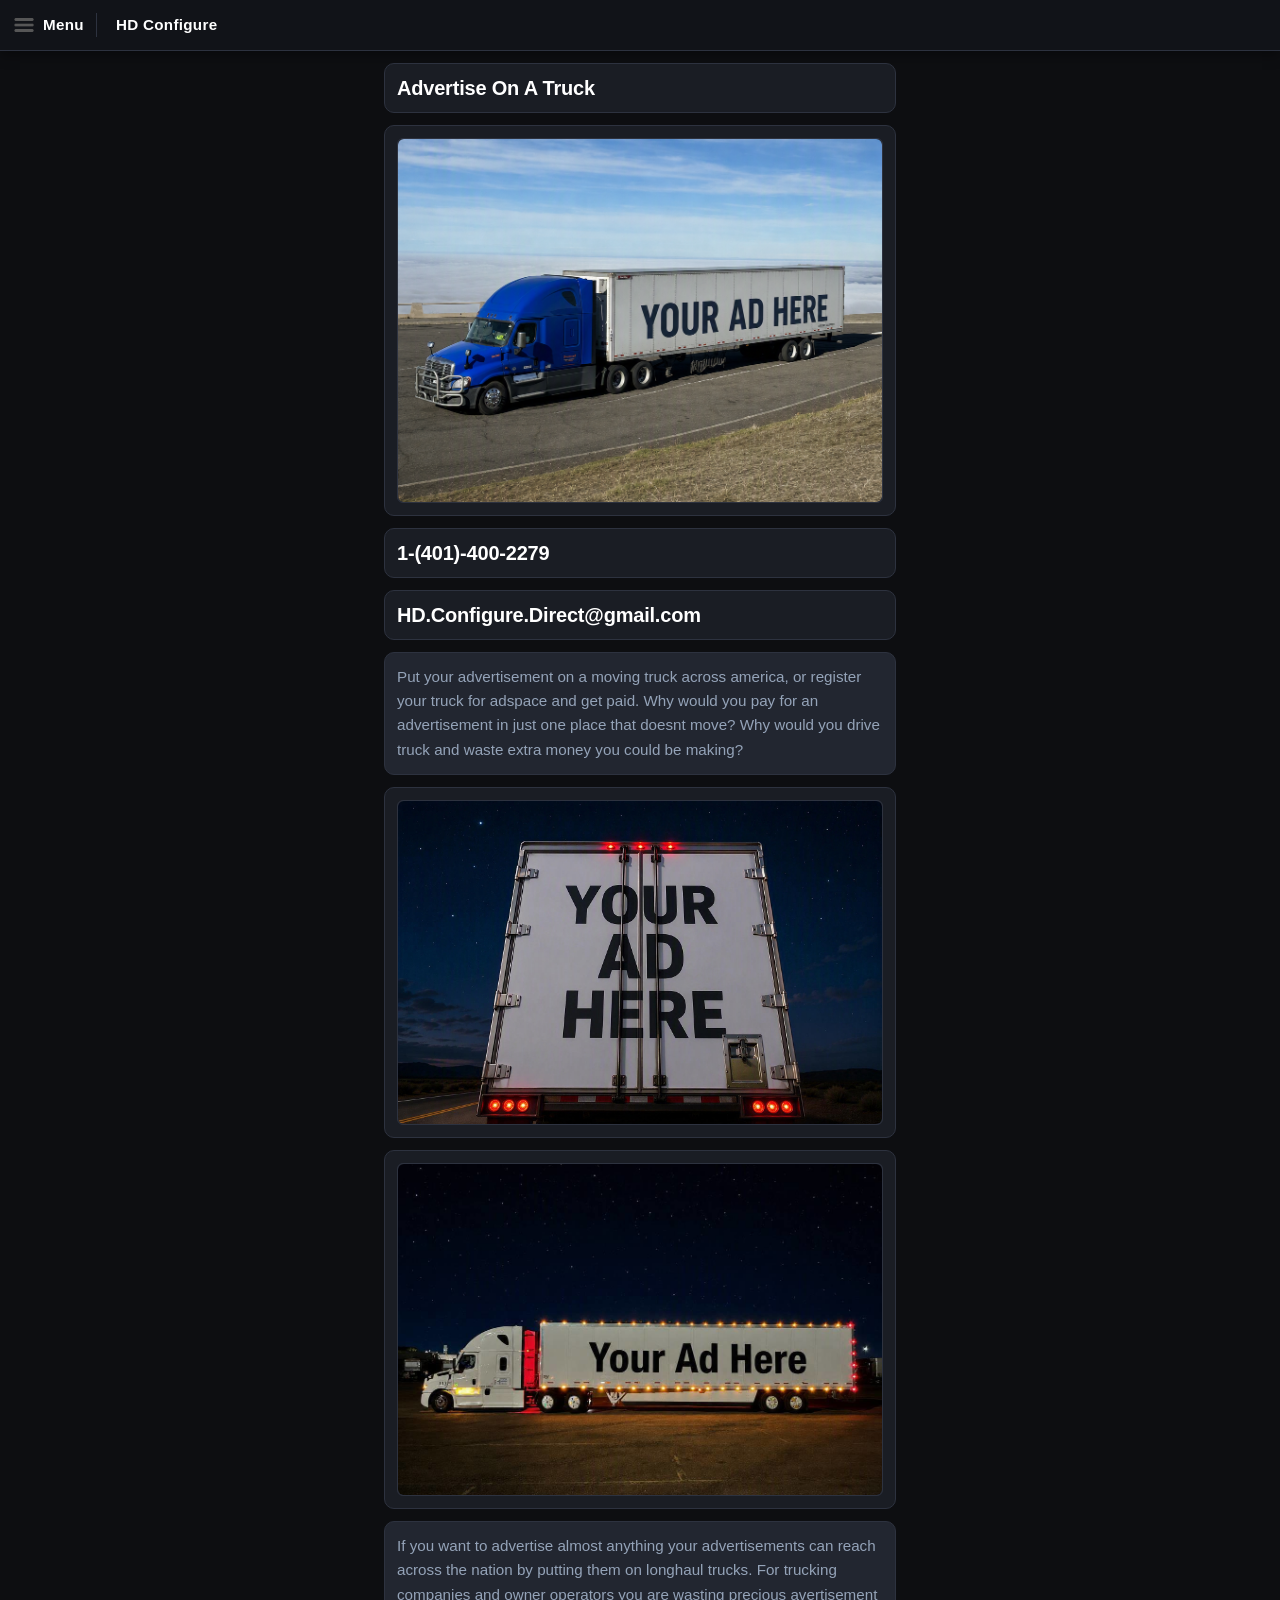
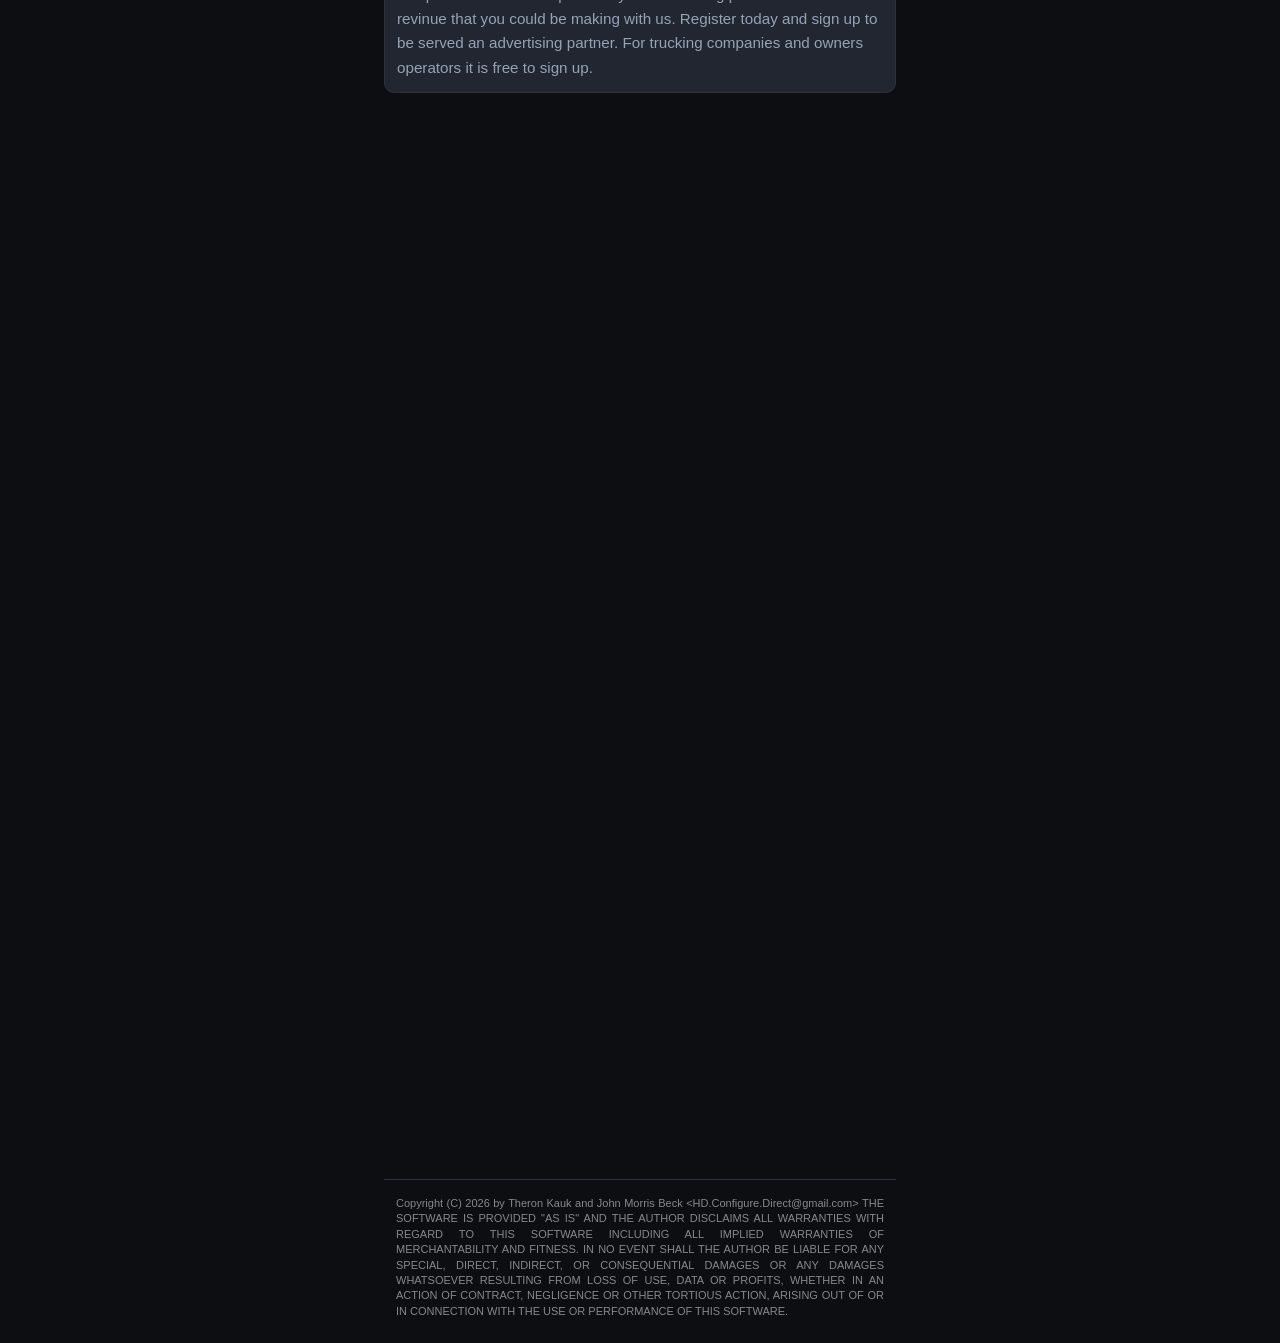
==== commit 029ca5d9: "Update webapp files" ====
--- a/home/index.html
+++ b/home/index.html
@@ -1,58 +1,17 @@
+<!-- Copyright (C) 2026 by Theron Kauk and John Morris Beck <hd.configure.direct@gmail.com> THE SOFTWARE IS PROVIDED "AS IS" AND THE AUTHOR DISCLAIMS ALL WARRANTIES WITH REGARD TO THIS SOFTWARE INCLUDING ALL IMPLIED WARRANTIES OF MERCHANTABILITY AND FITNESS. IN NO EVENT SHALL THE AUTHOR BE LIABLE FOR ANY SPECIAL, DIRECT, INDIRECT, OR CONSEQUENTIAL DAMAGES OR ANY DAMAGES WHATSOEVER RESULTING FROM LOSS OF USE, DATA OR PROFITS, WHETHER IN AN ACTION OF CONTRACT, NEGLIGENCE OR OTHER TORTIOUS ACTION, ARISING OUT OF OR IN CONNECTION WITH THE USE OR PERFORMANCE OF THIS SOFTWARE. -->
 <!DOCTYPE html>
-<!-- Copyright (C) 2026 by Theron Kauk and John Morris Beck &lt;HD.Configure.Direct@gmail.com&gt; THE SOFTWARE IS PROVIDED "AS IS" AND THE AUTHOR DISCLAIMS ALL WARRANTIES WITH REGARD TO THIS SOFTWARE INCLUDING ALL IMPLIED WARRANTIES OF MERCHANTABILITY AND FITNESS. IN NO EVENT SHALL THE AUTHOR BE LIABLE FOR ANY SPECIAL, DIRECT, INDIRECT, OR CONSEQUENTIAL DAMAGES OR ANY DAMAGES WHATSOEVER RESULTING FROM LOSS OF USE, DATA OR PROFITS, WHETHER IN AN ACTION OF CONTRACT, NEGLIGENCE OR OTHER TORTIOUS ACTION, ARISING OUT OF OR IN CONNECTION WITH THE USE OR PERFORMANCE OF THIS SOFTWARE. -->
 <html lang="en">
 <head>
-  <meta charset="UTF-8">
-  <meta name="viewport" content="width=device-width, initial-scale=1.0">
-  <title>HDConfigure</title>
-  <link rel="stylesheet" href="/style.css">
+    <meta charset="UTF-8">
+    <meta http-equiv="refresh" content="0; url=./home/">
+    <title>Redirecting...</title>
+    <script>
+        window.location.replace("/truckads/");
+    </script>
 </head>
 <body>
+    <p>If you are not redirected automatically, <a href="./home/">click here</a>.</p><br><br>
+Copyright (C) 2026 by Theron Kauk and John Morris Beck <hdconfigure.direct@gmail.com> THE SOFTWARE IS PROVIDED "AS IS" AND THE AUTHOR DISCLAIMS ALL WARRANTIES WITH REGARD TO THIS SOFTWARE INCLUDING ALL IMPLIED WARRANTIES OF MERCHANTABILITY AND FITNESS. IN NO EVENT SHALL THE AUTHOR BE LIABLE FOR ANY SPECIAL, DIRECT, INDIRECT, OR CONSEQUENTIAL DAMAGES OR ANY DAMAGES WHATSOEVER RESULTING FROM LOSS OF USE, DATA OR PROFITS, WHETHER IN AN ACTION OF CONTRACT, NEGLIGENCE OR OTHER TORTIOUS ACTION, ARISING OUT OF OR IN CONNECTION WITH THE USE OR PERFORMANCE OF THIS SOFTWARE.
 
-  <div class="top-bar">
-    <a href="./menu/" class="menu-link" title="Open Menu">
-      <img src="/assets/menu.png" alt="Menu">
-      <span class="menu-text">Menu</span>
-    </a>
-    <span class="top-bar-title">HD Configure</span>
-    <span class="top-bar-subtitle"> </span>
-  </div>
-    <div class="subheader-wrapper">
-        <h2 class="subheader-title">Advertise On A Truck.</h2>
-    </div>
-    <div class="table-wrapper">
-      <div class="image-cell-flush">
-        <img src="/assets/truckday.png" alt="Flight Simulator">
-      </div>
-    </div>
-    <div class="subheader-wrapper">
-        <h2 class="subheader-title">1-(401)-400-2279</h2>
-    </div>
-    <div class="subheader-wrapper">
-        <h2 class="subheader-title">hd.configure.direct@gmail.com</h2>
-    </div>
-    <div class="info-block">
-      <p>
-        Put your ad on a moving truck across america, or register your truck for adspace and get paid. Why would you pay for an ad in just one place that doesnt move? Why would you drive truck and waste extra money you could be making?
-      </p>
-    </div>
-    <div class="table-wrapper">
-      <div class="image-cell-flush">
-        <img src="/assets/truckback.jpg" alt="Flight Simulator">
-      </div>
-    </div>
-    <div class="table-wrapper">
-      <div class="image-cell-flush">
-        <img src="/assets/trucknight.png" alt="Flight Simulator">
-      </div>
-    </div>
-    <div class="info-block">
-      <p>
-        If you want to advertise almost anything your ads can reach across the nation by putting them on longhaul trucks. For trucking companies and owner operators you are wasting precious ad revinue that you could be making with us. Register today and sign up to be served an advertising partner. For trucking companies and owners operators it is free to sign up.
-      </p>
-    </div>
-<div style="text-align: right; font-size: 11px; color: #888888; font-family: sans-serif;">
-  Copyright (C) 2026 by Theron Kauk and John Morris Beck &lt;HD.Configure.Direct@gmail.com&gt; THE SOFTWARE IS PROVIDED "AS IS" AND THE AUTHOR DISCLAIMS ALL WARRANTIES WITH REGARD TO THIS SOFTWARE INCLUDING ALL IMPLIED WARRANTIES OF MERCHANTABILITY AND FITNESS. IN NO EVENT SHALL THE AUTHOR BE LIABLE FOR ANY SPECIAL, DIRECT, INDIRECT, OR CONSEQUENTIAL DAMAGES OR ANY DAMAGES WHATSOEVER RESULTING FROM LOSS OF USE, DATA OR PROFITS, WHETHER IN AN ACTION OF CONTRACT, NEGLIGENCE OR OTHER TORTIOUS ACTION, ARISING OUT OF OR IN CONNECTION WITH THE USE OR PERFORMANCE OF THIS SOFTWARE.
-</div>
 </body>
 </html>
